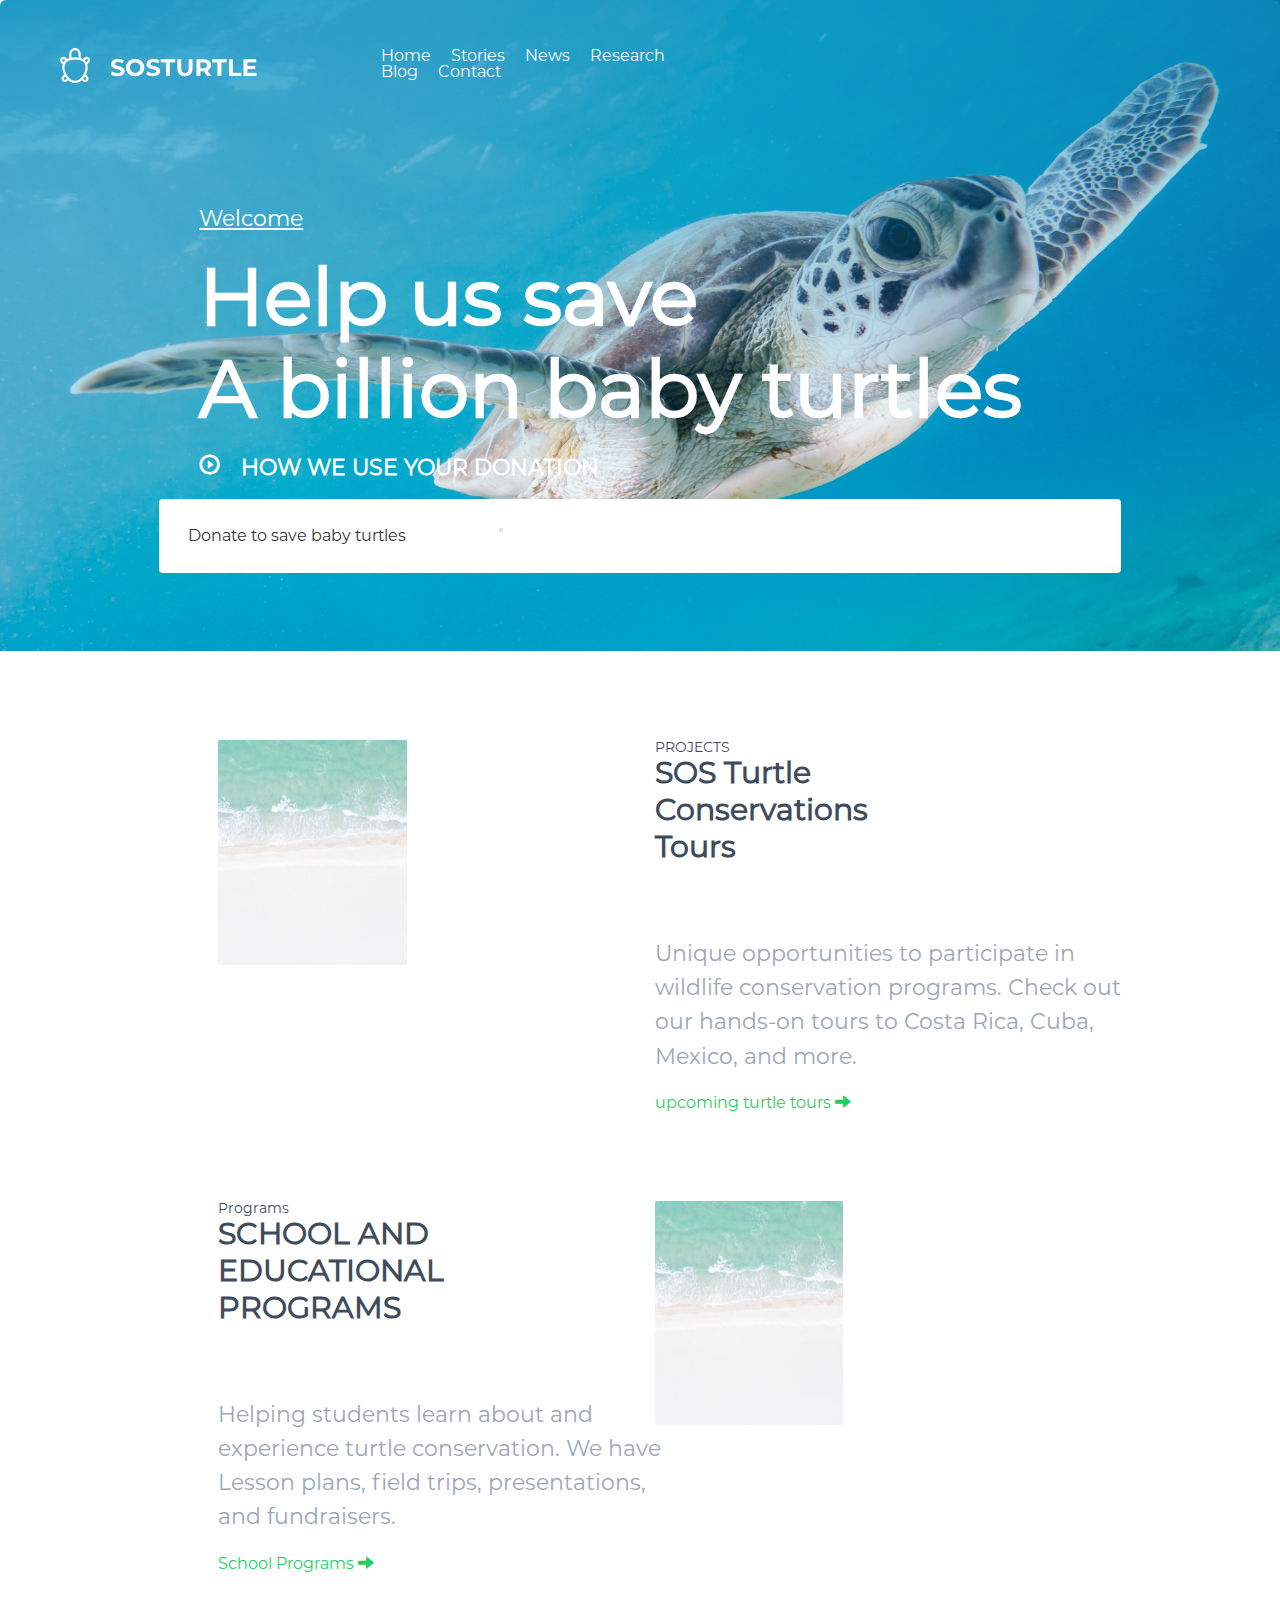
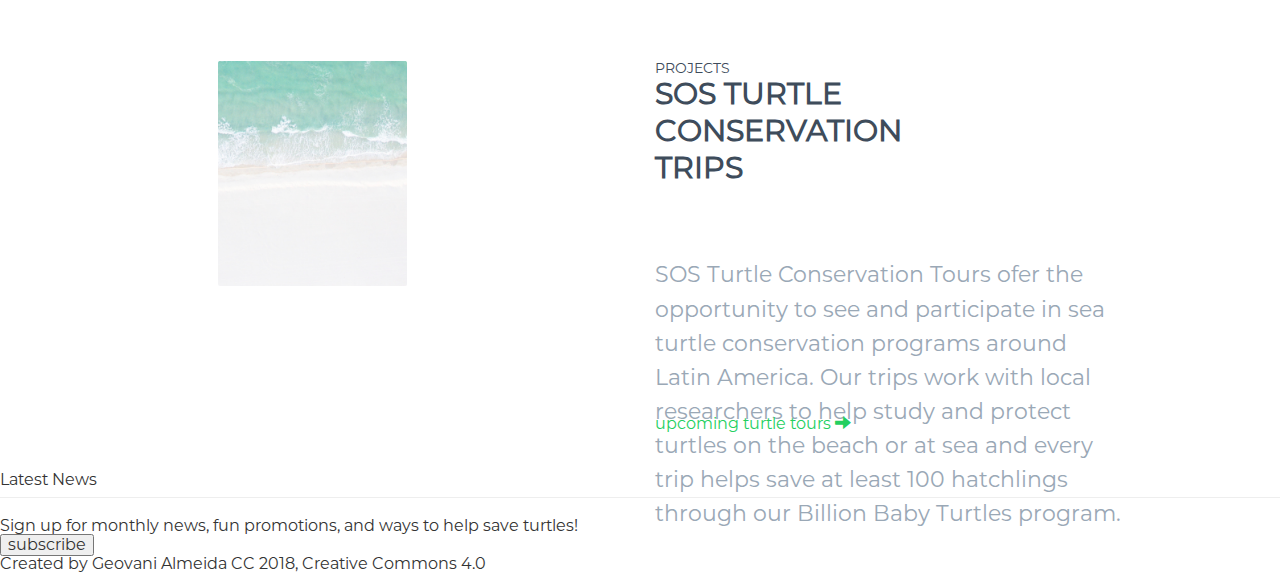
==== project.html @ 19ffb4de "Implementing zeplin.io design" ====
<!DOCTYPE html>
<html lang="en">

<head>
  <meta charset="UTF-8">
  <title>SOS Turtle</title>
  <link href="css/bootstrap.min.css" rel="stylesheet">
  <link href="css/styles.css" rel="stylesheet">

</head>

<body>
  <div class="container-fluid">
    <div class="row jumbotron_bg">
      <div class="jumbotron">
        <div class="row">
          <div class="col-lg-3 col-md-3">
            <img src="img/logo.png" class="Logo">
          </div>
          <div class="col-lg-8 col-md-8">
            <div class="col-lg-offset-3 col-md-offset-3"></div>
            <div class="col-lg-6 col-md-6">
              <a class="custom-navbar-link">Home</a>
              <a class="custom-navbar-link">Stories</a>
              <a class="custom-navbar-link">News</a>
              <a class="custom-navbar-link">Research</a>
              <a class="custom-navbar-link">Blog</a>
              <a class="custom-navbar-link">Contact</a>
            </div>
          </div>
        </div>
        <div style="margin-left: 12%; margin-top: 10%">
          <p><u class="Welcome">Welcome</u></p>
          <p class="Help-Us-Save-A-Billi">Help us save <br> A billion baby turtles</p>
          <p>
            <span style="color: white" class="glyphicon glyphicon-play-circle" aria-hidden="true">
              <span class="HOW-WE-USE-YOUR-DONA">HOW WE USE YOUR DONATION</span>
            </span>
          </p>
        </div>
        <div class="row">
          <div class="col-lg-offset-1 col-lg-10">
            <div style="padding: 3%; background-color: white; border-radius: 4px;">
              <div class="row">
                <div class="col-lg-4">Donate to save baby turtles</div>
                <div class="col-lg-4">
                  <div class="vl"></div>
                </div>
                <div class="col-lg-4"></div>
              </div>
            </div>
          </div>
        </div>
      </div>
    </div>
  </div>

  <div class="container-content">

    <div class="row" style="margin-top: 7%">
      <div class="col-lg-offset-2 col-lg-2">
        <img class="cedric-frixon-463001-unsplash img-responsive" src="./assets/cedric-frixon-463001-unsplash_2.png">
      </div>
      <div class="col-lg-offset-2 col-lg-4">
        <div class="">
          <h6>PROJECTS</h6>
          <h4 class="SOS-Turtle-Conservat">SOS Turtle<br/>Conservations<br/>Tours</h4>
          <p class="Unique-opportunities">Unique opportunities to participate in wildlife conservation programs. Check out our hands-on tours to Costa Rica, Cuba, Mexico, and more.</p>
          <span class="read-more-btn">upcoming turtle tours
            <span class="glyphicon glyphicon-arrow-right" aria-hidden="true"></span>
          </span>

        </div>
      </div>
    </div>

    <div class="row" style="margin-top: 7%">
      <div class="col-lg-offset-2 col-lg-2">
        <div class="">
          <h6>Programs</h6>
          <h4 class="SOS-Turtle-Conservat">SCHOOL AND<br/>EDUCATIONAL<br/>PROGRAMS</h4>
          <p class="Unique-opportunities">Helping students learn about and experience turtle conservation. We have Lesson plans, field trips, presentations, and fundraisers. </p>
          <span class="read-more-btn">School Programs
            <span class="glyphicon glyphicon-arrow-right" aria-hidden="true"></span>
          </span>

        </div>
      </div>
      <div class="col-lg-offset-2 col-lg-2">
        <img class="cedric-frixon-463001-unsplash img-responsive pull-left" src="./assets/cedric-frixon-463001-unsplash_2.png">
      </div>

    </div>

    <div class="row" style="margin-top: 7%">
      <div class="col-lg-offset-2 col-lg-2">
        <img class="cedric-frixon-463001-unsplash img-responsive" src="./assets/cedric-frixon-463001-unsplash_2.png">
      </div>
      <div class="col-lg-offset-2 col-lg-4">
        <div class="">
          <h6>PROJECTS</h6>
          <h4 class="SOS-Turtle-Conservat">SOS TURTLE <br> CONSERVATION <br>TRIPS </h4>
          <p class="Unique-opportunities">
            SOS Turtle Conservation Tours
            ofer the opportunity to see and participate in sea turtle conservation
            programs around Latin America. Our trips work with local researchers to help study and protect turtles on the beach or at sea and every trip helps save at least 100 hatchlings through our Billion Baby Turtles program.
          </p>
          <span class="read-more-btn">upcoming turtle tours
            <span class="glyphicon glyphicon-arrow-right" aria-hidden="true"></span>
          </span>

        </div>
      </div>
    </div>

    <div class="page-header">Latest News</div>
  </div>

  <div class="container-signup">
    Sign up for monthly news, fun promotions,
    <span>and ways to help save turtles!</span>
    <div class="email"><button>subscribe</button></div>
  </div>

  <footer>
    Created by Geovani Almeida CC 2018, Creative Commons 4.0
    <span class="icons"></span>
  </footer>
</body>

</html>
---- css/styles.css ----
/* http://meyerweb.com/eric/tools/css/reset/
   v2.0 | 20110126
   License: none (public domain)
*/

html, body, div, span, applet, object, iframe, h1, h2, h3, h4, h5, h6, p, blockquote, pre, a, abbr, acronym, address, big, cite, code, del, dfn, em, img, ins, kbd, q, s, samp, small, strike, strong, sub, sup, tt, var, b, u, i, center, dl, dt, dd, ol, ul, li, fieldset, form, label, legend, table, caption, tbody, tfoot, thead, tr, th, td, article, aside, canvas, details, embed, figure, figcaption, footer, header, hgroup, menu, nav, output, ruby, section, summary, time, mark, audio, video {
  margin: 0;
  padding: 0;
  border: 0;
  font-size: 100%;
  font: inherit;
  vertical-align: baseline;
}

/* HTML5 display-role reset for older browsers */

article, aside, details, figcaption, figure, footer, header, hgroup, menu, nav, section {
  display: block;
}

body {
  line-height: 1;
}

ol, ul {
  list-style: none;
}

blockquote, q {
  quotes: none;
}

blockquote:before, blockquote:after, q:before, q:after {
  content: '';
  content: none;
}

table {
  border-collapse: collapse;
  border-spacing: 0;
}

@font-face {
  font-family: Montserrat;
  src: url(../fonts/Montserrat-Regular.otf);
}

body {
  font-family: Montserrat;
}

.HOW-WE-USE-YOUR-DONA {
  width: 369px;
  height: 27px;
  font-family: Montserrat;
  font-size: 22px;
  font-weight: bold;
  font-style: normal;
  font-stretch: normal;
  line-height: normal;
  letter-spacing: normal;
  color: #ffffff;
}

.custom-navbar-link {
  margin-left: 8px;
  margin-right: 8px;
  color: #ffffff;
  font-family: Montserrat;
}
.jumbotron{
    background-image: url("../img/color-mask.png");
    background-size:     cover !important;
    background-repeat:   no-repeat !important;
}
.jumbotron_bg {
    background-image: url("../img/kris-mikael-krister-556573-unsplash.png") !important;
    background-size:     cover !important;
    background-repeat:   no-repeat;
    background-position: top;
}

.kris-mikael-krister-556573-unsplash {
  width: 1920px !important;
  height: 1080px !important;
  object-fit: contain !important;
}

.Color-Mask {
  width: 1920px;
  height: 1095px;
  object-fit: contain;
  background-image: linear-gradient(351deg, rgba(255, 255, 255, 0), rgba(24, 151, 196, 0) 87%, rgba(13, 146, 193, 0.95), #008cbe);
}

.jumbotron {
  background-color: rgba(0, 0, 0, 0);
}

.Welcome {
  width: 108px !important;
  height: 27px !important;
  font-family: Montserrat;
  font-size: 22px !important;
  font-weight: 500 !important;
  font-style: normal !important;
  font-stretch: normal !important;
  line-height: normal !important;
  letter-spacing: normal !important;
  color: #ffffff !important;
}

.Help-Us-Save-A-Billi {
  width: 922px !important;
  height: 184px !important;
  font-family: Montserrat;
  font-size: 80px !important;
  font-weight: bold !important;
  font-style: normal !important;
  font-stretch: normal !important;
  line-height: 1.15 !important;
  letter-spacing: normal !important;
  color: #ffffff !important;
}

/* Font style  */

h6 {
  font-size: 14px;
  color: #3e4c5b;
}

h1 {
  font-size: 50px;
  color: #3e4c5b;
}

p {
  font-size: 22px;
  line-height: 34px;
  color: #9aa8b6;
}

.read-more-btn {
  color: #23cf5f;
    font-family: Montserrat;
}
.vl {
    width: 1px;
    height: 100%;
    border: solid 2px #dfe4e8;
}
.cedric-frixon-463001-unsplash {
    object-fit: contain;
}

.SOS-Turtle-Conservat {
    width: 470px !important;
    height: 183px !important;
    font-family: Montserrat;
    font-size: 30px !important;
    font-weight: bold !important;
    font-style: normal !important;
    font-stretch: normal !important;
    line-height: normal !important;
    letter-spacing: normal !important;
    color: #3e4c5b !important;
}
.Unique-opportunities {
    width: 470px !important;
    height: 156px !important;
    font-family: Montserrat;
    font-size: 22px !important;
    font-weight: 500 !important;
    font-style: normal !important;
    font-stretch: normal !important;
    line-height: 1.55 !important;
    letter-spacing: normal !important;
    color: #9aa8b6 !important;
}
.SOS-Turtle-Conservat {
    width: 417px;
    height: 314px;
    font-family: Montserrat;
    font-size: 22px;
    font-weight: 500;
    font-style: normal;
    font-stretch: normal;
    line-height: 1.55;
    letter-spacing: normal;
    color: #9aa8b6;
}
.SOS-TURTLE-CONSERVAT {
    width: 470px;
    height: 183px;
    font-family: Montserrat;
    font-size: 50px;
    font-weight: bold;
    font-style: normal;
    font-stretch: normal;
    line-height: normal;
    letter-spacing: normal;
    color: #3e4c5b;
}
.SOS-TURTLE-CONSERVAT {
    width: 470px;
    height: 183px;
    font-family: Montserrat;
    font-size: 50px;
    font-weight: bold;
    font-style: normal;
    font-stretch: normal;
    line-height: normal;
    letter-spacing: normal;
    color: #3e4c5b;
}
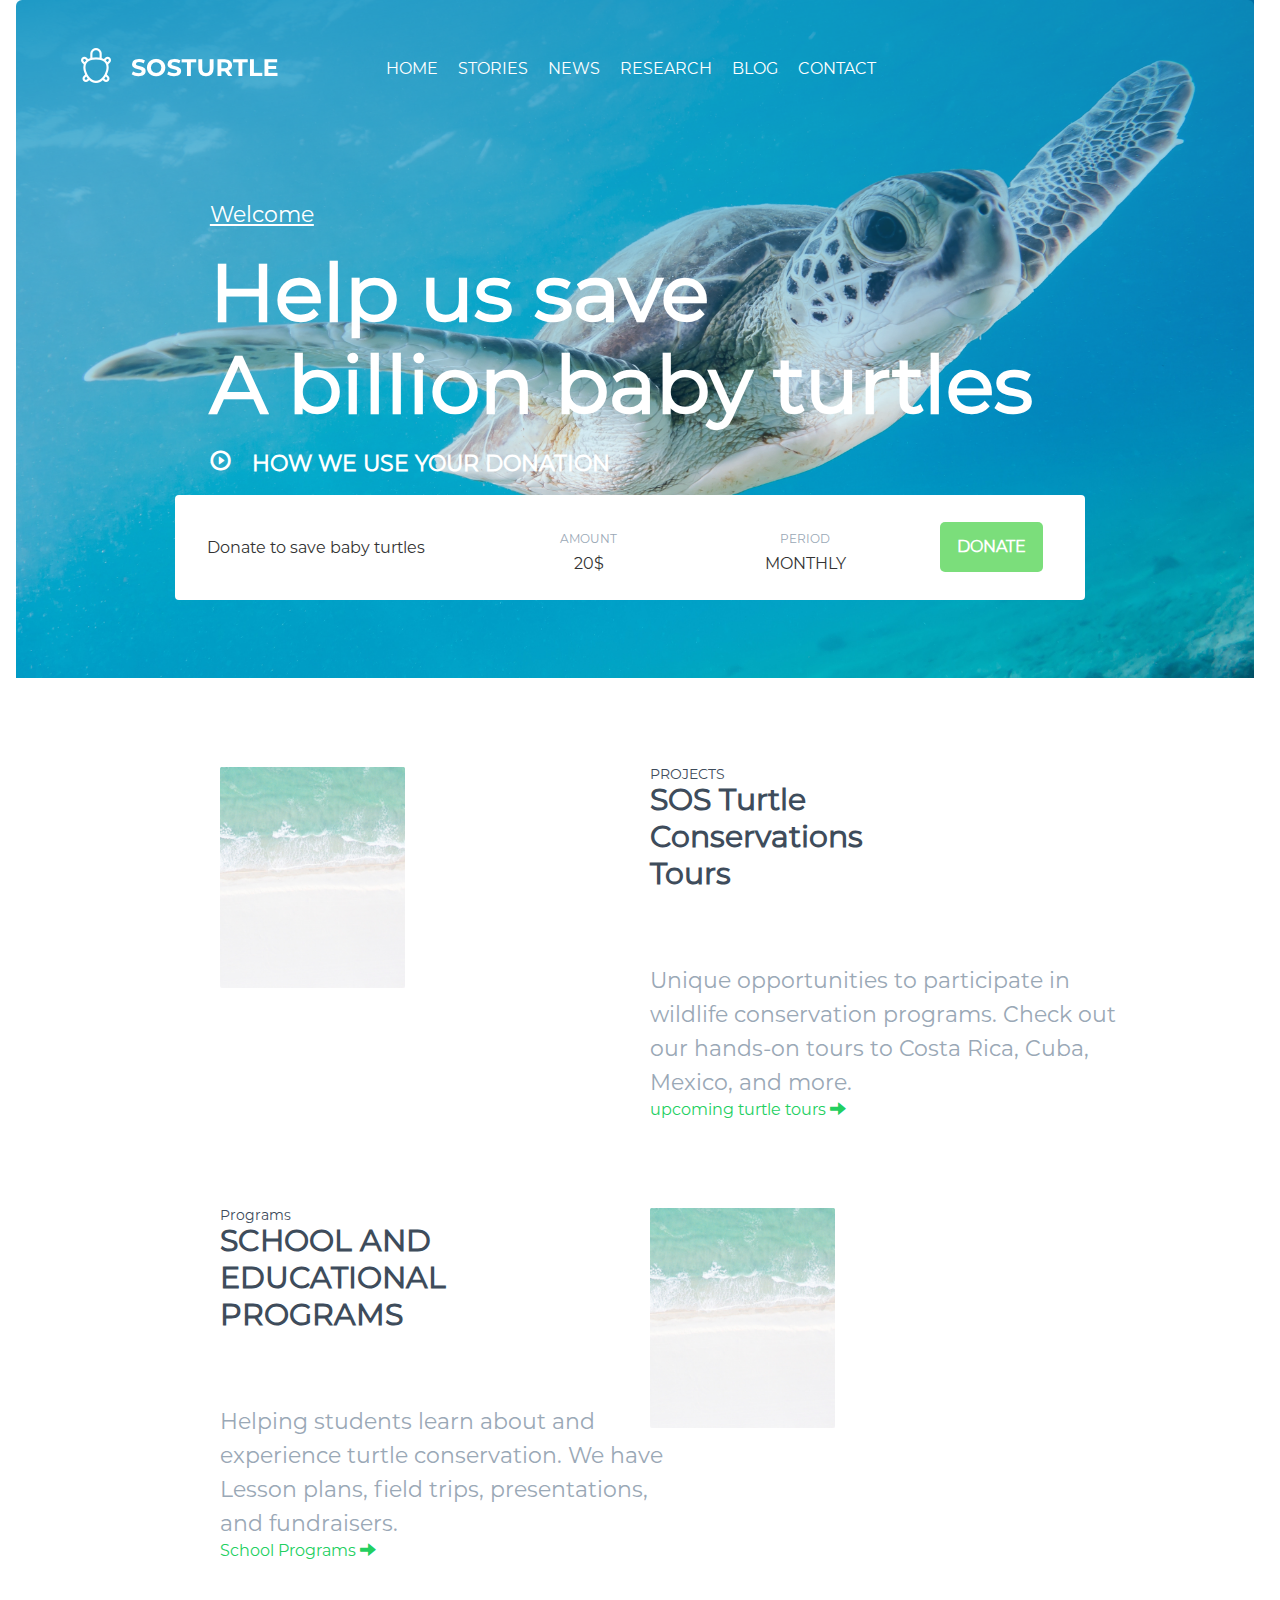
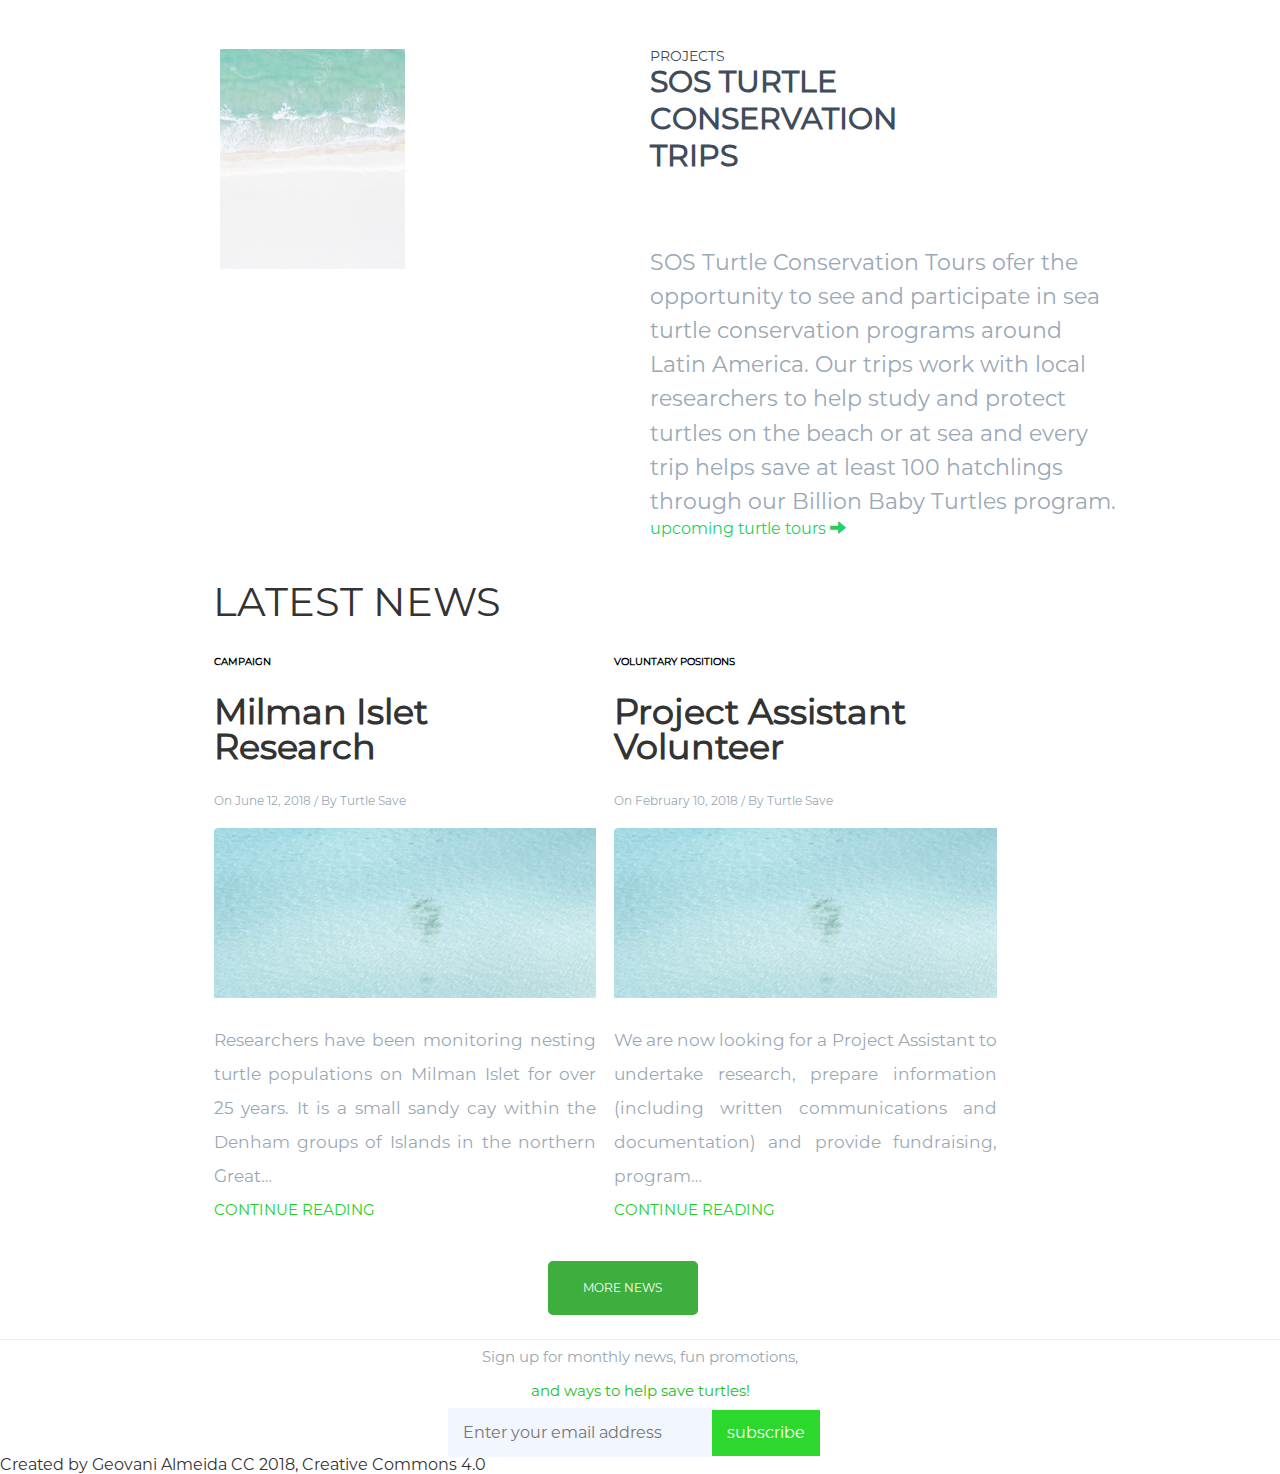
==== commit 62da623a: "Latest articles" ====
--- a/project.html
+++ b/project.html
@@ -20,12 +20,12 @@
           <div class="col-lg-8 col-md-8">
             <div class="col-lg-offset-3 col-md-offset-3"></div>
             <div class="col-lg-6 col-md-6">
-              <a class="custom-navbar-link">Home</a>
-              <a class="custom-navbar-link">Stories</a>
-              <a class="custom-navbar-link">News</a>
-              <a class="custom-navbar-link">Research</a>
-              <a class="custom-navbar-link">Blog</a>
-              <a class="custom-navbar-link">Contact</a>
+              <a class="custom-navbar-link">HOME</a>
+              <a class="custom-navbar-link">STORIES</a>
+              <a class="custom-navbar-link">NEWS</a>
+              <a class="custom-navbar-link">RESEARCH</a>
+              <a class="custom-navbar-link">BLOG</a>
+              <a class="custom-navbar-link">CONTACT</a>
             </div>
           </div>
         </div>
@@ -41,12 +41,17 @@
         <div class="row">
           <div class="col-lg-offset-1 col-lg-10">
             <div style="padding: 3%; background-color: white; border-radius: 4px;">
-              <div class="row">
-                <div class="col-lg-4">Donate to save baby turtles</div>
-                <div class="col-lg-4">
-                  <div class="vl"></div>
+              <div class="row donatePart">
+                <div class="col-lg-4 dotaneString"><span>Donate to save baby turtles</span></div>
+                <div class="col-lg-3">
+                  <div class="vl columnName"><p>AMOUNT<span></span></p></div>
+                  <div class="vl value">20$</div>
                 </div>
-                <div class="col-lg-4"></div>
+                <div class="col-lg-3">
+                  <div class="vl columnName"><p>PERIOD<span></span></p></div>
+                  <div class="vl value">MONTHLY</div>
+                </div>                
+                <div class="col-lg-2"><div class="donate">DONATE</div></div>
               </div>
             </div>
           </div>
@@ -113,13 +118,35 @@
       </div>
     </div>
 
-    <div class="page-header">Latest News</div>
+    
   </div>
-
-  <div class="container-signup">
-    Sign up for monthly news, fun promotions,
-    <span>and ways to help save turtles!</span>
-    <div class="email"><button>subscribe</button></div>
+  <div class="page-header latestNews">
+    <h3>LATEST NEWS</h3>
+    <div class="contentLatestNews">
+      <div class="articleNews">
+        <p class="categories">CAMPAIGN</p>
+        <h4>Milman Islet Research</h4>
+        <p class="publishDate">On June 12, 2018 / By Turtle Save</p>
+        <div class="imagePlace"><img src="img/11017846-D7DF-4019-B98D-93CE288B6118.png"></div>
+        <p class="pasus">Researchers have been monitoring nesting turtle populations on Milman Islet for over 25 years. It is a small sandy cay within the Denham groups of Islands in the northern Great…</p>
+        <p class="readMore">CONTINUE READING</p>
+      </div>
+        <div class="articleNews">
+          <p class="categories">VOLUNTARY POSITIONS</p>
+          <h4>Project Assistant Volunteer</h4>
+          <p class="publishDate">On February 10, 2018 / By Turtle Save</p>
+          <div class="imagePlace"><img src="img/11017846-D7DF-4019-B98D-93CE288B6118.png"></div>
+          <p class="pasus">We are now looking for a Project Assistant to undertake research, prepare information (including written communications and documentation) and provide fundraising, program…</p>
+          <p class="readMore">CONTINUE READING</p>
+        </div>
+        <div class="moreArticles"><p>MORE NEWS</p></div>   
+    </div>
+  </div>
+  <div class="container-signup subscribeContainer">
+    <p>Sign up for monthly news, fun promotions,
+      <span>and ways to help save turtles!</span>
+    </p>
+    <div class="email"><input type="text" placeholder="Enter your email address"><button>subscribe</button></div>
   </div>
 
   <footer>
--- a/css/styles.css
+++ b/css/styles.css
@@ -11,7 +11,18 @@
   font: inherit;
   vertical-align: baseline;
 }
-
+.row {
+  margin-right: 0px;
+  margin-left: -10px;
+}
+
+.container-fluid {
+  padding-right: 1%;
+  padding-left: 1%;
+  margin-right: auto;
+  margin-left: auto;
+  width: 98%;
+}
 /* HTML5 display-role reset for older browsers */
 
 article, aside, details, figcaption, figure, footer, header, hgroup, menu, nav, section {
@@ -67,6 +78,7 @@
   margin-right: 8px;
   color: #ffffff;
   font-family: Montserrat;
+  cursor:pointer;
 }
 .jumbotron{
     background-image: url("../img/color-mask.png");
@@ -168,7 +180,7 @@
 }
 .Unique-opportunities {
     width: 470px !important;
-    height: 156px !important;
+    //height: 156px !important;
     font-family: Montserrat;
     font-size: 22px !important;
     font-weight: 500 !important;
@@ -214,3 +226,178 @@
     letter-spacing: normal;
     color: #3e4c5b;
 }
+@media (min-width: 1200px) {
+  .col-lg-6 {
+    width: 75%;
+    margin-top: 13px;
+}
+}
+@media screen and (min-width: 768px)
+.container .jumbotron, .container-fluid .jumbotron {
+    padding-right: 25px;
+    padding-left: 25px;
+}
+.donatePart {
+
+}
+.donatePart .dotaneString {
+
+}
+.donatePart .dotaneString span {
+  float: left;
+  margin-top: 18px;
+}
+.donatePart .columnName {
+  border: none;
+  height: auto;
+  float: left;
+  width: 100%;
+  text-align: center;
+}
+.donatePart .columnName p {
+  margin: 0;
+  float: left;
+  width: 100%;
+  font-size: 12px;
+  border: none;  
+}
+.donatePart .columnName p span {
+  float: left;
+  border: none;
+  width: 100%;  
+}
+.donatePart .donate {
+  float: right;
+  padding: 17px;
+  background-color: #7bde7b;
+  color: white;
+  border-radius: 5px;
+  cursor: pointer;
+  font-weight: bold;
+}
+.donatePart .value {
+  float: left;
+  width: 100%;
+  border: none;
+  text-align: center;  
+}
+.latestNews {
+  margin: 0;
+  float: left;
+  width: 100%;
+}
+.latestNews h3 {
+  margin-left: 16.666667%;
+  font-size: 40px;
+  margin-top: 45px;
+}
+.latestNews .contentLatestNews {
+  width: 68%;
+  margin-left: auto;
+  margin-right: auto;
+
+
+}
+.latestNews .contentLatestNews .articleNews {
+  float: left;
+  width: 46%;
+  padding: 1%;  
+}
+.latestNews .contentLatestNews .articleNews .categories {
+  float: left;
+  width: 100%;
+  color: black;
+  font-size: 10px;
+  font-weight: bold;
+  margin-top: 15px;
+  margin-bottom: 15px;
+}
+.latestNews .contentLatestNews .articleNews h4 {
+    font-weight: bold;
+    font-size: 35px;
+    float: left;
+    width: 100%;
+    margin-bottom: 20px;
+}
+.latestNews .contentLatestNews .articleNews .publishDate {
+  float: left;
+  width: 100%;
+  font-size: 12px;
+  margin-bottom: 10px;
+}
+.latestNews .contentLatestNews .articleNews .imagePlace {
+  float: left;
+  width: 100%;
+  overflow: hidden;
+  height: 170px;
+}
+.latestNews .contentLatestNews .articleNews .imagePlace img {
+  
+}
+.latestNews .contentLatestNews .articleNews .pasus {
+  float: left;
+  width: 100%;
+  text-align: justify;
+  font-size: 17px;
+  margin-top: 25px;
+}
+.latestNews .contentLatestNews .articleNews .readMore {
+  float: left;
+  font-size: 15px;
+  color: #26d026;
+  cursor: pointer;
+}
+.moreArticles {
+  float: left;
+  width: 96%;
+  text-align: center;
+}
+.moreArticles p {
+  width: 150px;
+  margin-left: auto;
+  margin-right: auto;
+  font-size: 12px;
+  padding: 10px;
+  background-color: #3eaf3e;
+  color: white;
+  cursor: pointer;
+  border-radius: 5px;
+  margin-top: 25px;
+  margin-bottom: 15px;
+}
+
+.subscribeContainer {
+  float: none;
+  width: 30%;
+  margin-left: auto;
+  margin-right: auto;
+}
+.subscribeContainer p {
+  float: left;
+  width: 100%;
+  font-size: 15px;
+  text-align: center;  
+}
+.subscribeContainer p span {
+  float: left;
+  width: 100%;
+  color: #25c125;  
+}
+.subscribeContainer .email {
+  
+  width: 100%;
+  align-items: center;
+}
+.subscribeContainer .email input {
+  border: none;
+  background: none;
+  padding: 15px;
+  background-color: #f2f6ff;
+}
+.subscribeContainer .email button {
+  border: none;
+  background: none;
+  padding: 15px;
+  background-color: #2cd82c;
+  color: white;
+}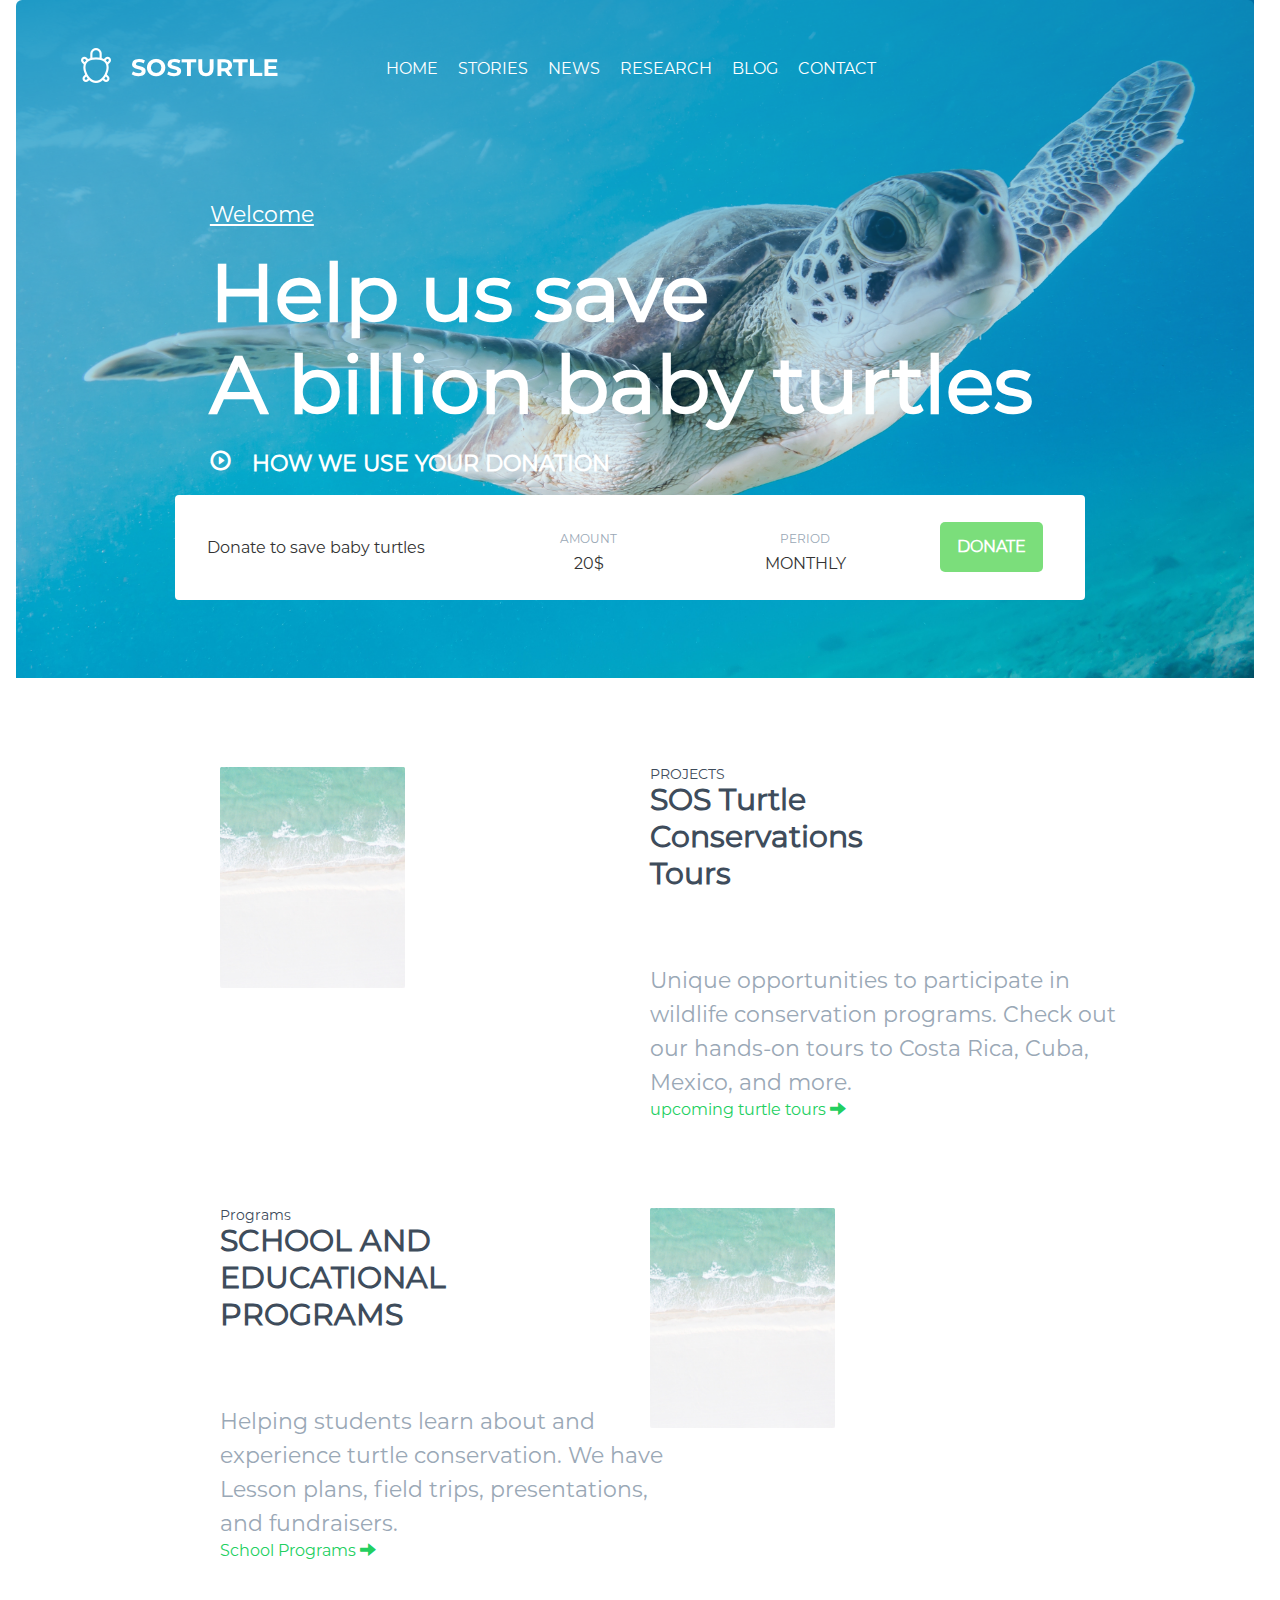
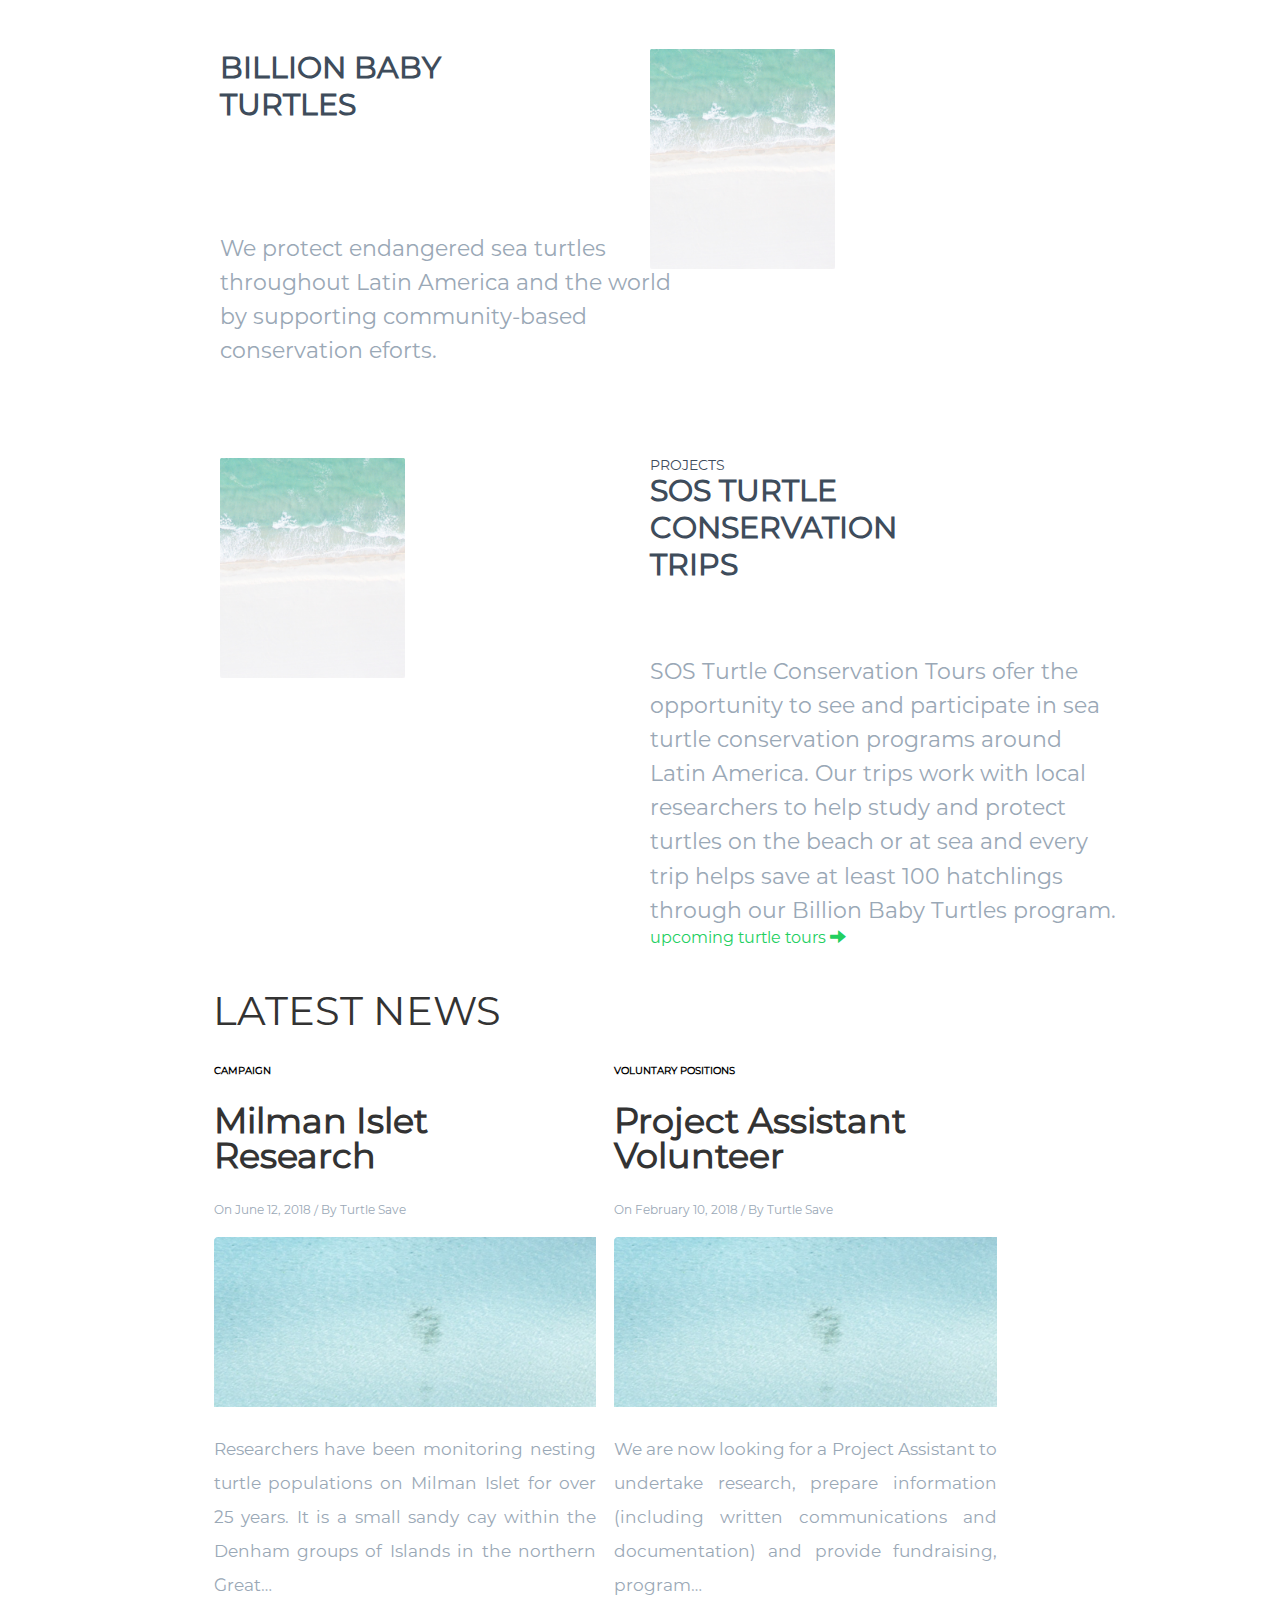
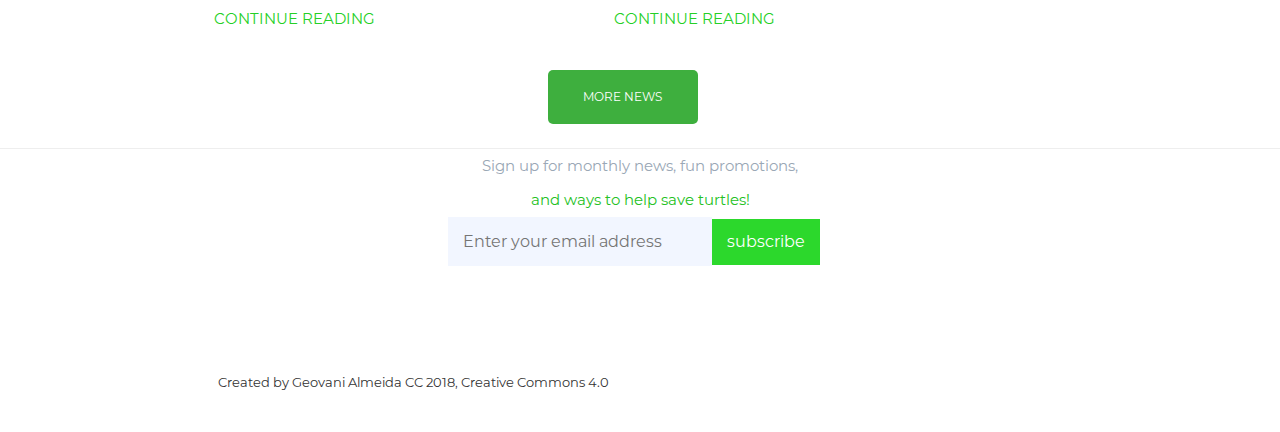
==== commit 80c0dffa: "bilion baby turtles" ====
--- a/project.html
+++ b/project.html
@@ -97,6 +97,23 @@
 
     </div>
 
+
+    <div class="row" style="margin-top: 7%">
+        <div class="col-lg-offset-2 col-lg-2">
+          <div class="">
+            <h4 class="SOS-Turtle-Conservat">BILLION BABY<br/>TURTLES</h4>
+            <p class="Unique-opportunities">We protect endangered sea turtles throughout Latin America and the world by supporting community-based conservation eforts.  </p>
+
+  
+          </div>
+        </div>
+        <div class="col-lg-offset-2 col-lg-2">
+          <img class="cedric-frixon-463001-unsplash img-responsive pull-left" src="./assets/cedric-frixon-463001-unsplash_2.png">
+        </div>
+  
+    </div>
+
+
     <div class="row" style="margin-top: 7%">
       <div class="col-lg-offset-2 col-lg-2">
         <img class="cedric-frixon-463001-unsplash img-responsive" src="./assets/cedric-frixon-463001-unsplash_2.png">
--- a/css/styles.css
+++ b/css/styles.css
@@ -400,4 +400,15 @@
   padding: 15px;
   background-color: #2cd82c;
   color: white;
+}
+
+footer {
+  float: none;
+  margin-top: 20px;
+  width: 66%;
+  font-size: 13px;
+  margin-left: auto;
+  margin-right: auto;
+  margin-bottom: 43px;
+  margin-top: 110px;  
 }